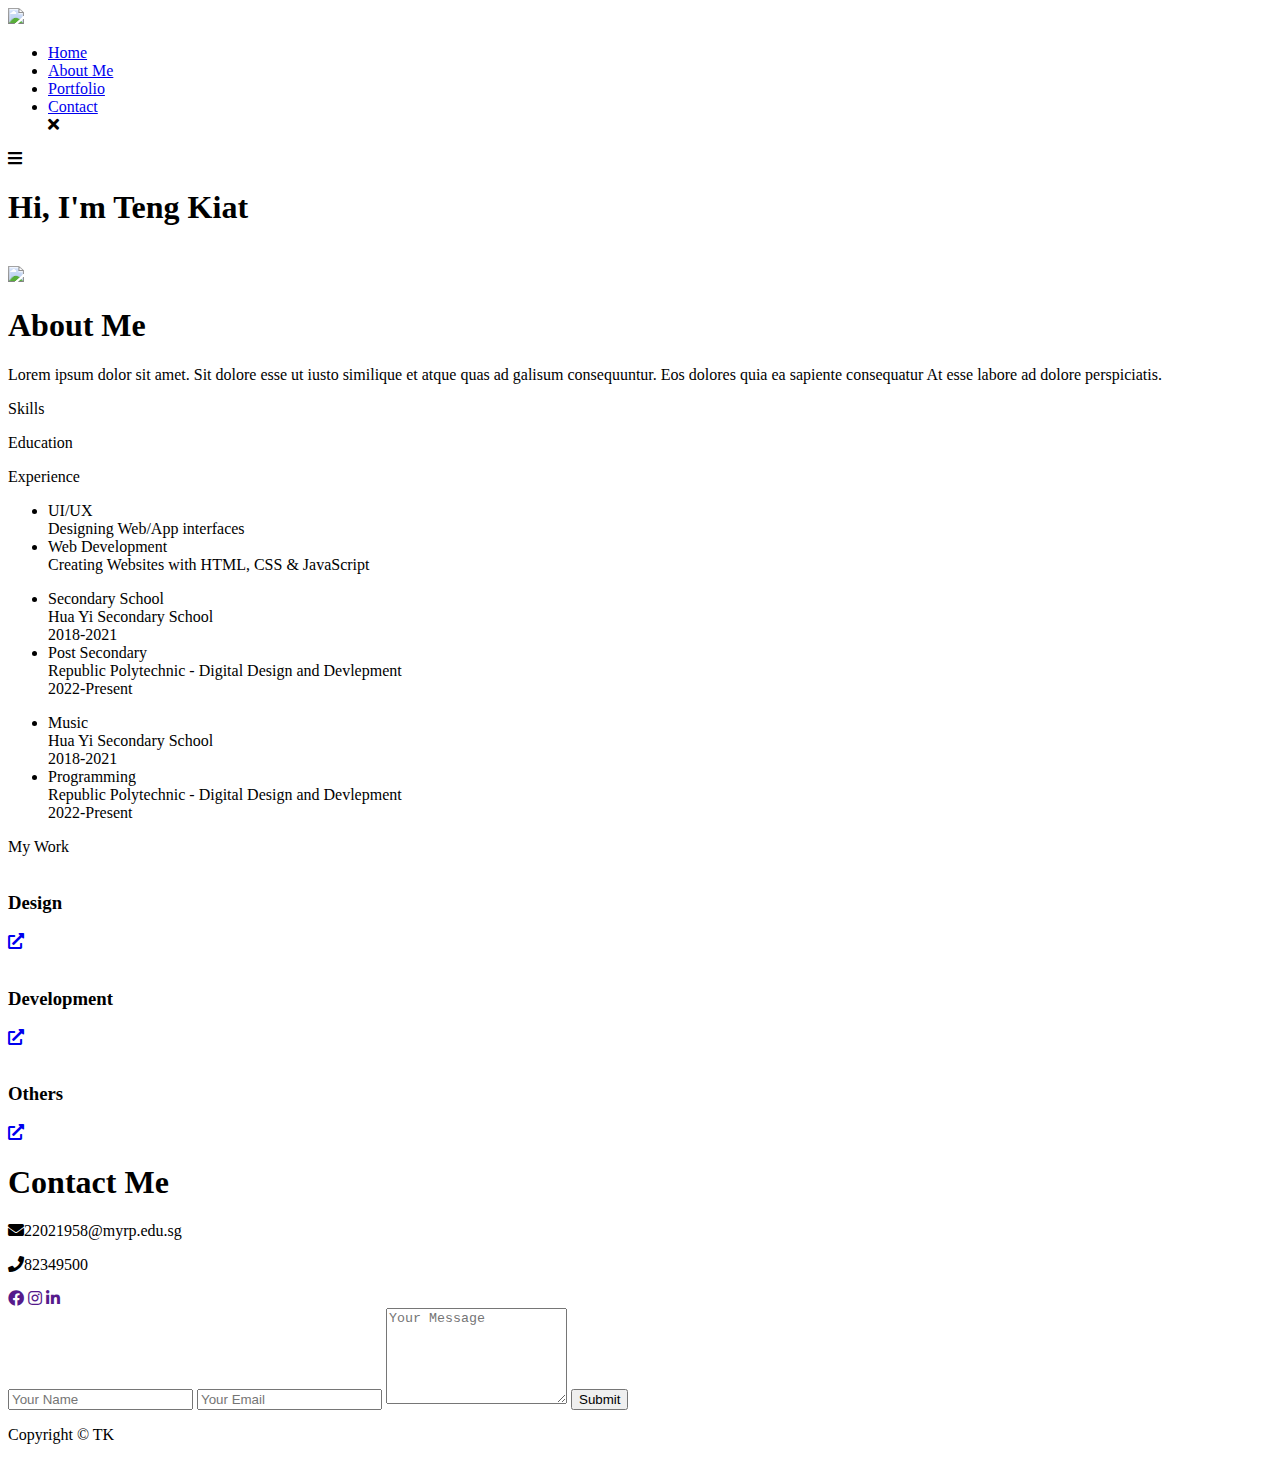
==== index.html @ 23b7a2f0 "Add files via upload" ====
<!DOCTYPE html>
<html lang="en">

<head>
    <meta charset="UTF-8">
    <meta name="viewport" content="width=device-width, initial-scale=1.0">
    <title>Portfolio</title>
    <link rel="stylesheet" href="styles.css">
    <link rel="stylesheet" href="https://cdnjs.cloudflare.com/ajax/libs/font-awesome/5.15.4/css/all.min.css">
    <script src="https://ajax.googleapis.com/ajax/libs/jquery/3.7.1/jquery.min.js"></script>
</head>

<body>

    <div id="fullpage">

        <!-- Nav & Header -->
    
        <div class="section">
            <div id="header">
                <div class="container">
                    <nav>
                        <img src="img/PDLogoExperiment.png" class="logo">
                        <ul id="sidemenu">
                            <li data-menuanchor="header"><a href="#header">Home</a></li>
                            <li data-menuanchor="about"><a href="#about">About Me</a></li>
                            <li data-menuanchor="portfolio"><a href="#portfolio">Portfolio</a></li>
                            <li data-menuanchor="contact"><a href="#contact">Contact</a></li>
                            <i class="fas fa-times" onclick="closemenu()"></i>
                        </ul>
                        <i class="fas fa-bars" onclick="openmenu()"></i>
                    </nav>
                    <div class="header-text">
                        <h1>Hi, I'm <span>Teng Kiat</span></h1>
                        <img src="img/PDLogoExperiment.png" alt="">
                    </div>
                </div>
            </div>
        </div>
        <!-- About -->
    
        <div class="section">
            <div id="about">
                <div class="container">
                    <div class="row">
                        <div class="about-col-1">
                            <img src="img/james-person-1.jpg">
                        </div>
                        <div class="about-col-2">
                            <h1 class="sub-title">About Me</h1>
                            <p>Lorem ipsum dolor sit amet. Sit dolore esse ut iusto similique et atque quas ad galisum
                                consequuntur. Eos dolores quia ea sapiente consequatur At esse labore ad dolore
                                perspiciatis.
                            </p>
    
                            <div class="tab-titles">
                                <p class="tab-links active-link" onclick="opentab('skills')">Skills</p>
                                <p class="tab-links" onclick="opentab('education')">Education</p>
                                <p class="tab-links" onclick="opentab('experience')">Experience</p>
                            </div>
                            <!-- Skills -->
                            <div class="tab-contents active-tab" id="skills">
                                <ul>
                                    <li><span>UI/UX</span><br>Designing Web/App interfaces</li>
                                    <li><span>Web Development</span><br>Creating Websites with HTML, CSS & JavaScript</li>
                                </ul>
                            </div>
                            <!-- Eductaion -->
                            <div class="tab-contents" id="education">
                                <ul>
                                    <li><span>Secondary School</span><br>Hua Yi Secondary School<br>2018-2021</li>
                                    <li><span>Post Secondary</span><br>Republic Polytechnic - Digital Design and
                                        Devlepment<br>2022-Present</li>
                                </ul>
                            </div>
                            <!-- Experience -->
                            <div class="tab-contents" id="experience">
                                <ul>
                                    <li><span>Music</span><br>Hua Yi Secondary School<br>2018-2021</li>
                                    <li><span>Programming</span><br>Republic Polytechnic - Digital Design and
                                        Devlepment<br>2022-Present</li>
                                </ul>
                            </div>
                        </div>
                    </div>
                </div>
            </div>
        </div>
    
        <!-- Portfolio -->
    
        <div class="section">
            <div id="portfolio">
                <div class="container">
                    <div class="sub-title">My Work</div>
                    <div class="port-list">
                        <div class="port-section">
                            <img src="img/work-1.png" alt="">
                            <div class="layer">
                                <h3>Design</h3>
                                <a href="design.html"><i class="fas fa-external-link-alt"></i></a>
                            </div>
                        </div>
                        <div class="port-section">
                            <img src="img/work-2.png" alt="">
                            <div class="layer">
                                <h3>Development</h3>
                                <a href="development.html"><i class="fas fa-external-link-alt"></i></a>
                            </div>
                        </div>
                        <div class="port-section">
                            <img src="img/work-3.png" alt="">
                            <div class="layer">
                                <h3>Others</h3>
                                <a href="others.html"><i class="fas fa-external-link-alt"></i></a>
                            </div>
                        </div>
                    </div>
                </div>
            </div>
        </div>

        <!-- Contact -->
        
        <div class="section">
            <div id="contact">
                <div class="container">
                    <div class="row">
                        <div class="contact-left">
                            <h1 class="sub-title">Contact Me</h1>
                            <p><i class="fas fa-envelope"></i>22021958@myrp.edu.sg</p>
                            <p><i class="fas fa-phone"></i></i></i>82349500</p>
                            <div class="social-icons">
                                <a href=""><i class="fab fa-facebook"></i></i></a>
                                <a href=""><i class="fab fa-instagram"></i></i></a>
                                <a href=""><i class="fab fa-linkedin-in"></i></i></a>
                            </div>
                        </div>
                        <div class="contact-right">
                            <form>
                                <input type="text" name="Name" placeholder="Your Name" required>
                                <input type="email" name="email" placeholder="Your Email" required>
                                <textarea name="Message" rows="6" placeholder="Your Message"></textarea>
                                <button type="submit" class="btn">Submit</button>
                            </form>
                        </div>
                    </div>
                </div>
            </div>
        </div>

        <!-- Footer -->

        <div class="section">
            <div class="footer">
                <p>Copyright &copy TK</p>
            </div>
        </div>
    </div>

    <script src="/scripts.js"></script>
</body>

</html>
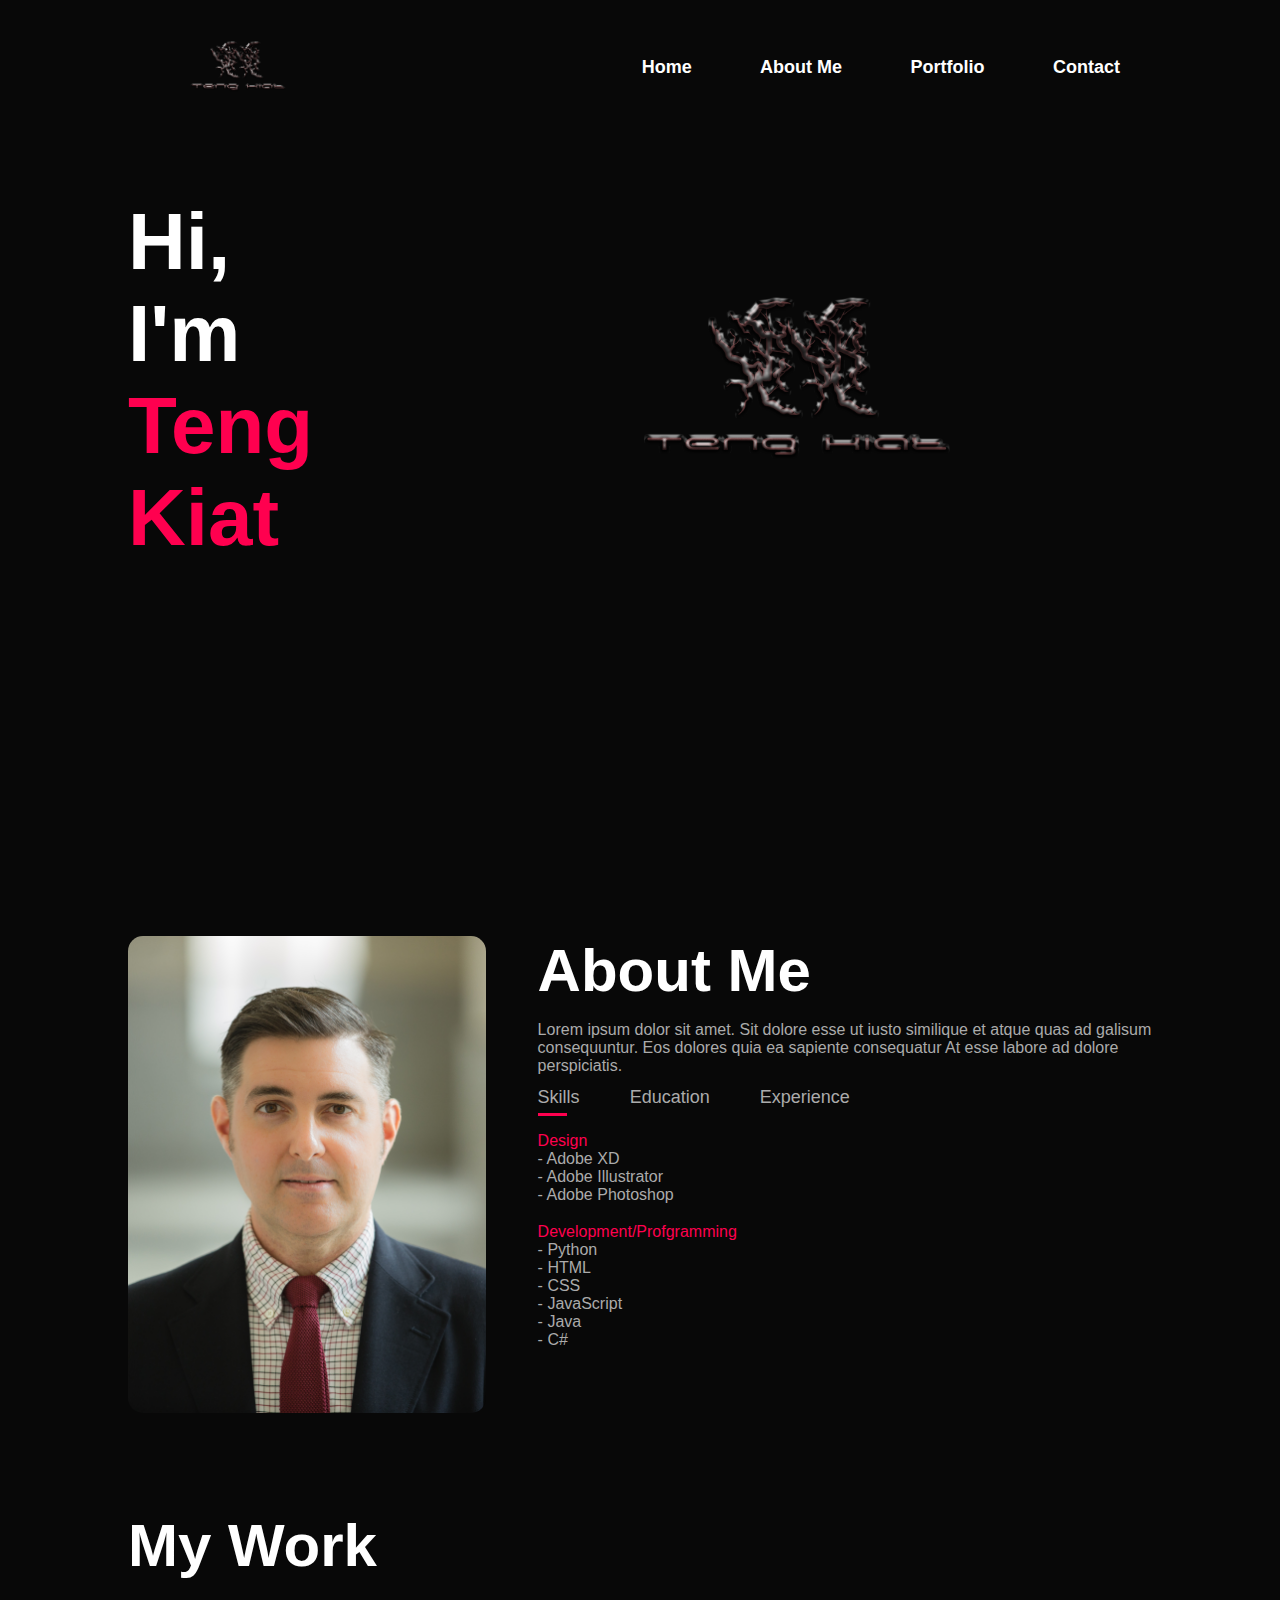
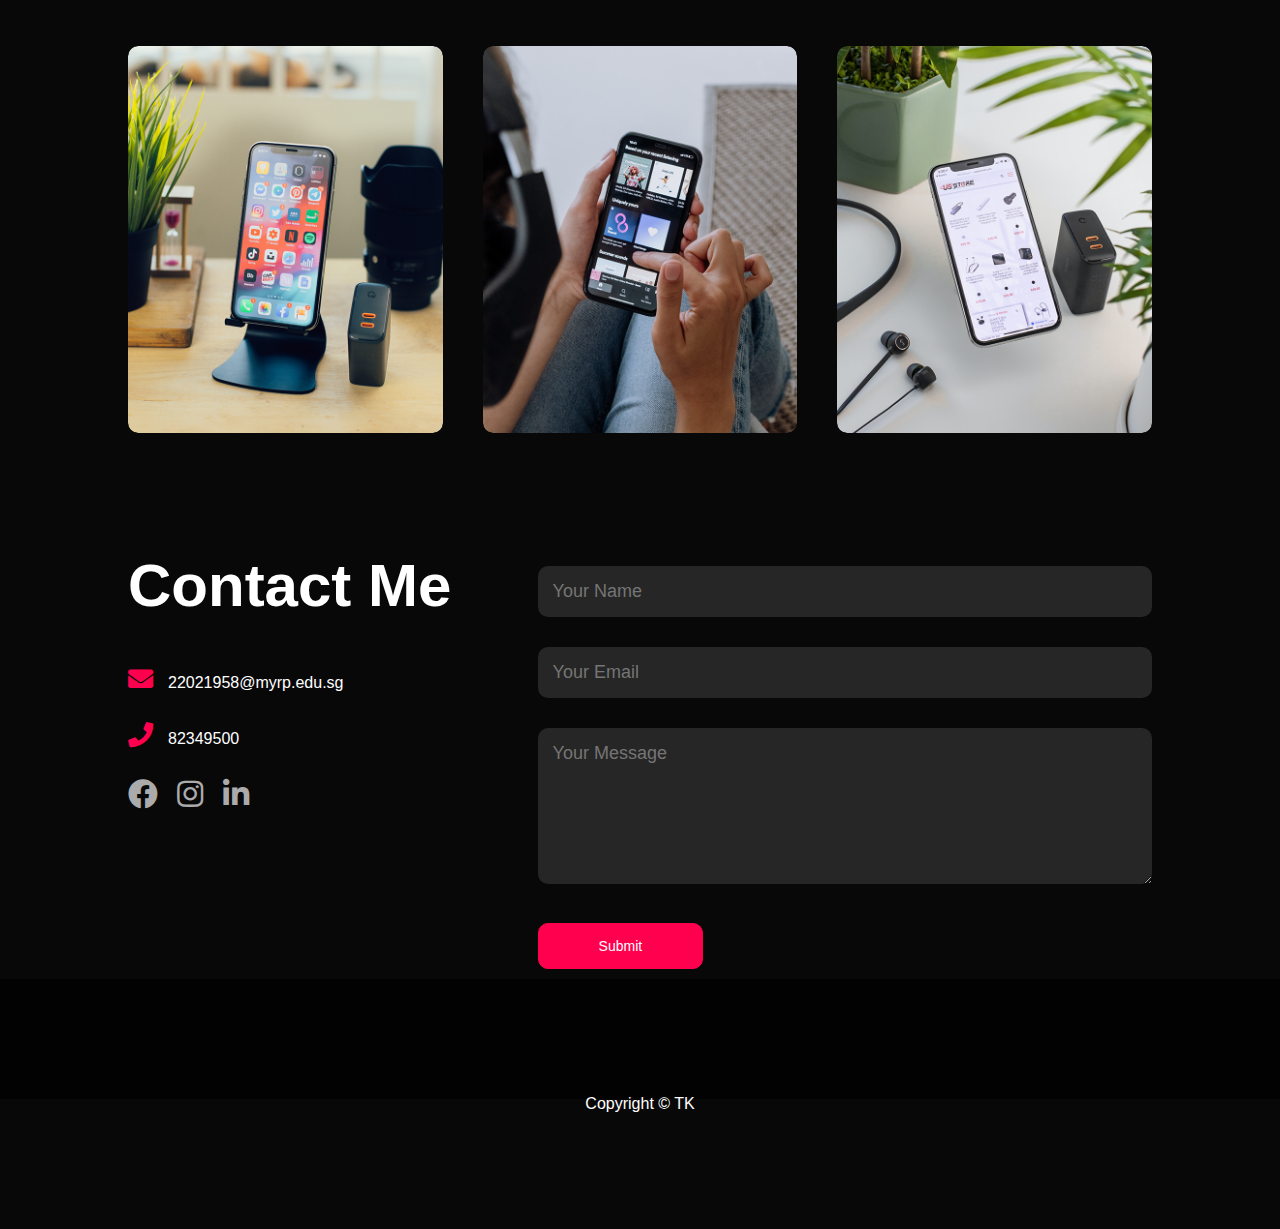
==== commit 9e3b79c0: "Add files via upload" ====
--- a/index.html
+++ b/index.html
@@ -61,8 +61,19 @@
                             <!-- Skills -->
                             <div class="tab-contents active-tab" id="skills">
                                 <ul>
-                                    <li><span>UI/UX</span><br>Designing Web/App interfaces</li>
-                                    <li><span>Web Development</span><br>Creating Websites with HTML, CSS & JavaScript</li>
+                                    <li><span>Design</span><br>
+                                        - Adobe XD<br>
+                                        - Adobe Illustrator<br>
+                                        - Adobe Photoshop
+                                    </li>
+                                    <li><span>Development/Profgramming</span><br>
+                                        - Python<br>
+                                        - HTML<br>
+                                        - CSS<br>
+                                        - JavaScript<br>
+                                        - Java<br>
+                                        - C#
+                                    </li>
                                 </ul>
                             </div>
                             <!-- Eductaion -->
@@ -76,9 +87,7 @@
                             <!-- Experience -->
                             <div class="tab-contents" id="experience">
                                 <ul>
-                                    <li><span>Music</span><br>Hua Yi Secondary School<br>2018-2021</li>
-                                    <li><span>Programming</span><br>Republic Polytechnic - Digital Design and
-                                        Devlepment<br>2022-Present</li>
+                                    <li><span>March 16 2024 - July 22 2024</span><br>Level 1 IT support @ St. Luke's Hospital Internship<br>2018 - 2021</li>
                                 </ul>
                             </div>
                         </div>
@@ -158,7 +167,7 @@
         </div>
     </div>
 
-    <script src="/scripts.js"></script>
+    <script src="/scripts.js" type="text/javascript"></script>
 </body>
 
 </html>--- a/styles.css
+++ b/styles.css
@@ -0,0 +1,394 @@
+    *{
+        margin: 0;
+        padding: 0;
+        font-family: "Poppins", sans-serif;
+        box-sizing: border-box;
+    }
+
+    html{
+        scroll-behavior: smooth;
+    }
+
+    body{
+        background: #080808;
+        color: white;
+    }
+
+    .section:nth-child(5){
+        height: 120px;
+        background: #020202;
+    }
+
+    #header{
+        width: 100%;
+        min-height: 100vh;
+    }
+
+    .container{
+        padding: 10px 10%;
+    }
+
+    nav{
+        display: flex;
+        align-items: center;
+        justify-content: space-between;
+        flex-wrap: wrap;
+    }
+
+    .logo{
+        width: 300px;
+        padding-right: 80px;
+    }
+
+    nav ul li{
+        display: inline-block;
+        list-style: none;
+        margin: 2rem;
+    }
+
+    nav ul li a{
+        text-decoration: none;
+        font-weight: 850;
+        color: white;
+        font-size: 18px;
+        position: relative;
+    }
+
+    nav ul li a::after{
+        content: '';
+        width: 0;
+        height: 2px;
+        background: #ff004f;
+        position: absolute;
+        left: 0;
+        bottom: -6px;
+        transition: 0.5s;
+    }
+
+    nav ul li a:hover::after{
+        width: 100%;
+    }
+
+    .header-text{
+        display: flex;
+        align-items: center;
+        font-size: 40px;
+        margin-top: 7%;
+    }
+
+    .header-text img{
+        width: 800px;
+        padding-left: 90px;
+    }
+
+    .header-text h1 span{
+        color: #ff004f;
+    }
+
+    /* ---------- About --------- */
+    #about{
+        padding: 2% 0;
+        color: #ababab;
+    }
+    .row{
+        display: flex;
+        justify-content: space-between;
+        flex-wrap: wrap;
+    }
+
+    .about-col-1{
+        flex-basis: 35%;
+    }
+    .about-col-1 img{
+        width: 100%;
+        border-radius: 15px;
+    }
+
+    .about-col-2{
+        flex-basis: 60%;
+    }
+
+    .sub-title{
+        font-size: 60px;
+        font-weight: 600;
+        color: white;
+        padding-bottom: 1rem;
+    }
+
+    .tab-titles{
+        display: flex;
+        margin: 2% 0 4%;
+    }
+    .tab-links{
+        margin-right: 50px;
+        font-size: 18px;
+        font-weight: 500;
+        cursor: pointer;
+        position: relative;
+    }
+    .tab-links::after{
+        content: '';
+        width: 0;
+        height: 3px;
+        background-color: #ff004f;
+        position: absolute;
+        left: 0;
+        bottom: -8px;
+        transition: 0.5s;
+    }
+    .tab-links.active-link::after{
+        width: 70%;
+    }
+
+    .tab-contents ul li{
+        list-style: none;
+        margin: 3% 0;
+    }
+    .tab-contents ul li span{
+        color: #ff004f;
+    }
+
+    .tab-contents{
+        display: none;
+    }
+
+    .tab-contents.active-tab{
+        display: block;
+    }
+
+    /* Portfolio */
+
+    #portfolio{
+        padding: 3rem 0;
+    }
+
+    .port-list{
+        display: grid;
+        grid-template-columns: repeat(auto-fit, minmax(250px, 1fr));
+        grid-gap: 40px;
+        margin-top: 50px;
+    }
+    .port-section{
+        border-radius: 10px;
+        position: relative;
+        overflow: hidden;
+    }
+    .port-section img{
+        width: 100%;
+        border-radius: 10px;
+        display: block;
+        transition: transform 0.8s;
+    }
+
+    .layer{
+        width: 100%;
+        height: 0;
+        background: linear-gradient(rgba(0,0,0,0.6), #ff004f);
+        border-radius: 10px;
+        position: absolute;
+        left: 0;
+        bottom: 0;
+        overflow: hidden;
+        display: flex;
+        align-items: center;
+        justify-content: center;
+        flex-direction: column;
+        padding: 0 40px;
+        text-align: center;
+        transition: height 0.6s;
+    }
+    .layer h3{
+        font-weight: 700;
+    }
+    .layer a{
+        margin-top: 20px;
+        color: #ff004f;
+        text-decoration: none;
+        font-size: 18px;
+        line-height: 60px;
+        background: #fff;
+        width: 60px;
+        height: 60px;
+        border-radius: 50%;
+        text-align: center;
+    }
+
+    .port-section:hover img{
+        transform: scale(1.1);
+    }
+
+    .port-section:hover .layer{
+        height: 100%;
+    }
+
+    /* Contact */
+
+    #contact{
+        margin-top: 50px;
+    }
+    .contact-left{
+        flex-basis: 35%;
+    }
+    .contact-right{
+        flex-basis: 60%;
+    }
+    .contact-left p{
+        margin-top: 30px;
+    }
+    .contact-left p i{
+        color: #ff004f;
+        margin-right: 15px;
+        font-size: 25px;
+    }
+    .social-icons{
+        margin-top: 30px;
+    }
+    .social-icons a{
+        text-decoration: none;
+        font-size: 30px;
+        margin-right: 15px;
+        color: #ababab;
+        display: inline-block;
+        transition: transform 0.5s;
+    }
+    .social-icons a:hover{
+        color: #ff004f;
+        transform: translateY(-5px);
+    }
+    .btn{
+        display: inline-block;
+        margin-top: 20px;
+        width: fit-content;
+        border: 1px solid #ff004f;
+        padding: 14px 60px;
+        border-radius: 10px;
+        text-decoration: none;
+        cursor: pointer;
+        background: #ff004f;
+        font-size: 14px;
+        color: #ffffff;
+        transition: background 0.5s;
+    }
+    .btn:hover{
+        background: black;
+    }
+
+    .contact-right form{
+        width: 100%;
+    }
+    form input, form textarea{
+        width: 100%;
+        border: 0;
+        outline: none;
+        background: #262626;
+        padding: 15px;
+        margin: 15px 0;
+        color: #ffffff;
+        font-size: 18px;
+        border-radius: 10px;
+    }
+
+    .footer{
+        display: flex;
+        position: relative;
+        justify-content: center;
+        bottom: 0;
+        height: 250px;
+        width: 100%;
+        text-align: center;
+        align-items: center;
+        padding: 25px;
+        font-weight: 300;
+    }
+
+    /* works */
+
+    .worksHead{
+        text-align: center;
+        margin-top: 50px;
+        margin-bottom: 50px;
+    }
+
+    .worksContainer{
+        display: flex;
+        justify-content: center;
+        align-items: center;
+        flex-wrap: wrap;
+    }
+    .worksContainer img{
+        width: 400px;
+        height: 300px;
+        border: 2px solid #262626;
+        border-radius: 6px;
+        margin: 10px;
+        margin-top: 45px;
+    }
+    .work p{
+        text-align: center;
+    }
+
+    /* responsive */
+
+    nav .fas{
+        display: none;
+    }
+
+    @media only screen and (max-width: 600px){
+        .header-text{
+            margin-top: 100%;
+            font-size: 16px;
+        }
+        .header-text img{
+            display: none;
+        }
+        
+        nav .fas{
+            display: block;
+            font-size: 25px;
+        }
+
+        nav ul{
+            background: #ff004f;
+            position: fixed;
+            top: 0;
+            right: 0;
+            width: 200px;
+            height: 100vh;
+            padding-top: 40px;
+            z-index: 2;
+            transition: 0.5s;
+        }
+        
+        nav ul li{
+            display: block;
+            margin: 25px;
+        }
+
+        nav ul .fas{
+            position: absolute;
+            top: 25px;
+            left: 25px;
+            cursor: pointer;
+        }
+
+        .sub-title{
+            font-size: 40px;
+        }
+        .about-col-1, .about-col-2{
+            flex-basis: 100%;
+        }
+        .about-col-1{
+            margin-bottom: 30px;
+        }
+        .about-col-2{
+            font-size: 14px;
+        }
+        .tab-links{
+            font-size: 16px;
+            margin-right: 20px;
+        }
+
+        .contact-left, .contact-right{
+            flex-basis: 100%;
+        }
+    }